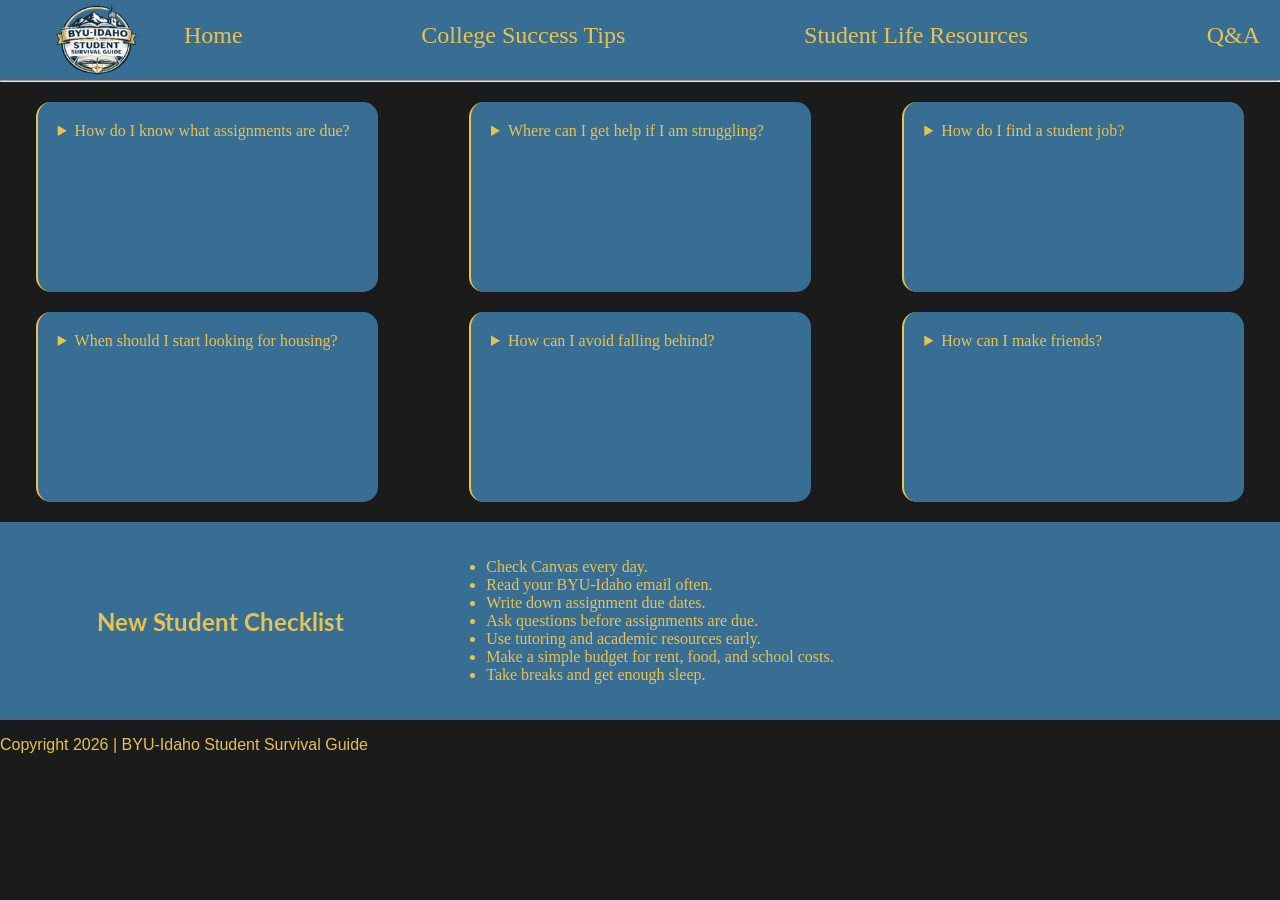
==== qa.html @ 258e2b06 "added Q&A" ====
<!DOCTYPE html>
<html lang="en">

<head>
    <meta charset="UTF-8">
    <meta name="viewport" content="width=device-width, initial-scale=1.0">
    <link rel="stylesheet" href="style.css">

    <title>Tips</title>
    <style>

    </style>
</head>

<body>

    <header>
        <div id="logo">
            <img src="images\Survival-Logo.png" alt="">
        </div>
        <div id="topnav">
            <a href="index.html">Home</a>
            <a href="successtips.html">College Success Tips </a>
            <a href="studentliferesources.html">Student Life Resources</a>
            <a href="qa.html">Q&A</a>
        </div>
    </header>
    <hr>
    <div id="qapage">
        <details>
            <summary>How do I know what assignments are due?</summary>
            <p>You can check your course syllabus, learning management system (e.g., Canvas), or communicate with your
                instructors for assignment details and due dates.</p>
        </details>
        <details>
            <summary>Where can I get help if I am struggling?</summary>
            <p>You can seek help from your instructors, classmates, or the tutoring center on campus.</p>
        </details>
        <details>
            <summary> How do I find a student job?</summary>
            <p>You can search for student jobs on the university's job board website, at local businesses ect.</p>
        </details>
        <details>
            <summary> When should I start looking for housing?</summary>
            <p>You should start looking for housing as early as possible, ideally several months before you need to move
                in.
            </p>
        </details>
        <details>
            <summary> How can I avoid falling behind?</summary>
            <p>You can stay organized, keep up with readings and assignments, and communicate with your instructors if
                you
                are having difficulty.</p>
        </details>
        <details>
            <summary>How can I make friends?</summary>
            <p>You can join clubs or organizations, participate in campus events, and engage in conversations with your
                peers.</p>
        </details>
    </div>

    <div id="checklist">
        <h2>New Student Checklist</h2>
        <ul>
            <li>Check Canvas every day.</li>
            <li>Read your BYU-Idaho email often.</li>
            <li>Write down assignment due dates.</li>
            <li>Ask questions before assignments are due.</li>
            <li>Use tutoring and academic resources early.</li>
            <li>Make a simple budget for rent, food,
            and school costs.</li>
            <li>Take breaks and get enough sleep.</li>
        </ul>

    </div>

    <footer>
        <p>
            Copyright 2026 | BYU-Idaho Student Survival Guide
        </p>
    </footer>
    </div>
</body>

</html>
---- style.css ----
@import url('https://fonts.googleapis.com/css2?family=Abril+Fatface&family=DM+Serif+Display:ital@0;1&family=Lato:ital,wght@0,100;0,300;0,400;0,700;0,900;1,100;1,300;1,400;1,700;1,900&family=Oranienbaum&family=PT+Serif:ital,wght@0,400;0,700;1,400;1,700&display=swap');

header {
    display: flex;
    gap: 10px;
    align-items: center;
    background-color: #396E94;
    height: 80px;
    color: #E7C24F;
    padding: 0 20px;

}

#topnav {
    display: flex;
    gap: 20px;
    justify-content: space-between;
    align-items: center;
    font-size: x-large;
    margin-bottom: 10px;
    text-align: center;
    width: 100%;

}

.hero {
    position: relative;
}

#welcome {
    max-width: 600px;
    position: absolute;
    top: 50%;
    left: 50%;
    transform: translate(-50%, -50%);
    background-color: rgba(0, 0, 0, .3);
    border-radius: 25px;
}

#welcome h2 {
    text-align: center;
    line-height: 1.5;
    margin: 0;
}

#top {
    display: flex;
    gap: 10px;
    align-items: center;
    justify-content: center;
    background-color: black;
    height: 38px;
    text-wrap: balance;
    font-size: small;
    text-align: center;

}

#logo img {
    width: 130px;
    height: 90px;
    margin: 0 12px;
}

.studentphoto img {
    width: 1fr;
    height: 500px;
}

#logo {
    align-self: flex-start;
    z-index: 10;
}

body {
    margin: 0;
    padding: 0;
    background-color: #1B1B1B;
    color: #E7C24F;
}

h1,
h2 {
    font-family: 'Lato';
}

p {
    font-family: Arial, Helvetica, sans-serif;
}

.hero img {
    width: 100%;
    height: 600px;
    object-fit: cover;
    display: block;
}

#aboutme {
    display: grid;
    grid-template-columns: 1fr 1fr;
    grid-template-rows: auto 1fr;
    align-items: start;
    margin-left: 10px;
    margin-top: 80px;
    column-gap: 80px;

}

#aboutme img {
    grid-column: 2/3;
    grid-row: 1/3;
    margin-top: 250px;
    border-radius: 10px;
}

#aboutme p {
    line-height: 1.5;

}

#aboutmetext {
    background-color: #A42212;
    border-radius: 15px;
    font-size: 20px;
    padding: 20px;
}

#collegetips {
    text-align: center;
}

#collegetips h2 {
    font-size: 38px;
}

#tipimgs {
    display: flex;
    justify-content: center;
    margin: 0 25% 0 25%;
    column-gap: 60px;
}

#tipimgs img {
    width: 300px;
    margin-bottom: 60px;
    border-radius: 10px;
}

footer {
    justify-content: center;
    text-align:left;
}

figcaption {
    font-size: x-large;
}

#stips img {
    width: 50vw;

}

a {
    text-decoration: none;
    color: #E7C24F;
}

a:hover {
    color: #ac9243;
}

.card {
    background-color: #A42212;
    border-radius: 15px;
    font-size: 20px;
    padding: 20px;
    width: 1fr;
    height: 1fr;
}

#tips {
    margin-top: 20px;
    display: grid;
    grid-template-columns: 1fr 1fr 1fr;
    gap: 20px;
    column-gap: 20px;
    place-items: center;
}

#stats {
    display: flex;
    flex-direction: row;
    width: 100%;
    gap: 20px;
    background-color: #396E94;
    padding-top: 40px;
    padding-bottom: 40px;


}

.stat {
    border-radius: 15px;
    gap: 20px;
    flex: 1;
    background-color: #1B1B1B;
    padding: 20px;
    display: flex;
    flex-direction: column;
    justify-content: center;
    align-items: center;
}

hr {
    margin: 0;
}

details {
    border-radius: 15px;
    gap: 20px;
    flex: 1;
    background-color: #396E94;
    padding: 20px;
    display: flex;
    flex-direction: column;
    justify-content: center;
    align-items: center;
    width: 300px;
    height: 150px;
    border-color: #E7C24F;
    border-left: 2px solid #E7C24F;

}

#qapage {
    margin-top: 20px;
    display: grid;
    grid-template-columns: 1fr 1fr 1fr;
    gap: 20px;
    column-gap: 20px;
    place-items: center;
}
#checklist {
    margin-top: 20px;
    display: grid;
    grid-template-columns: 1fr 1fr 1fr;
    gap: 20px;
    column-gap: 20px;
    place-items: center;
    padding: 20px;
    background-color: #396E94;
}

.footers {
    display: flex;
    flex-direction: column;
    gap: 10px;
    align-items:left;
    justify-content: center;
    background-color: #1B1B1B;
    padding-top: 20px;
    text-align: left;
    line-height: 1.5;
}

#footerlinks {
   display:grid;
   grid-template-columns: 1fr 1fr 1fr;
   font-size: 15px;
}
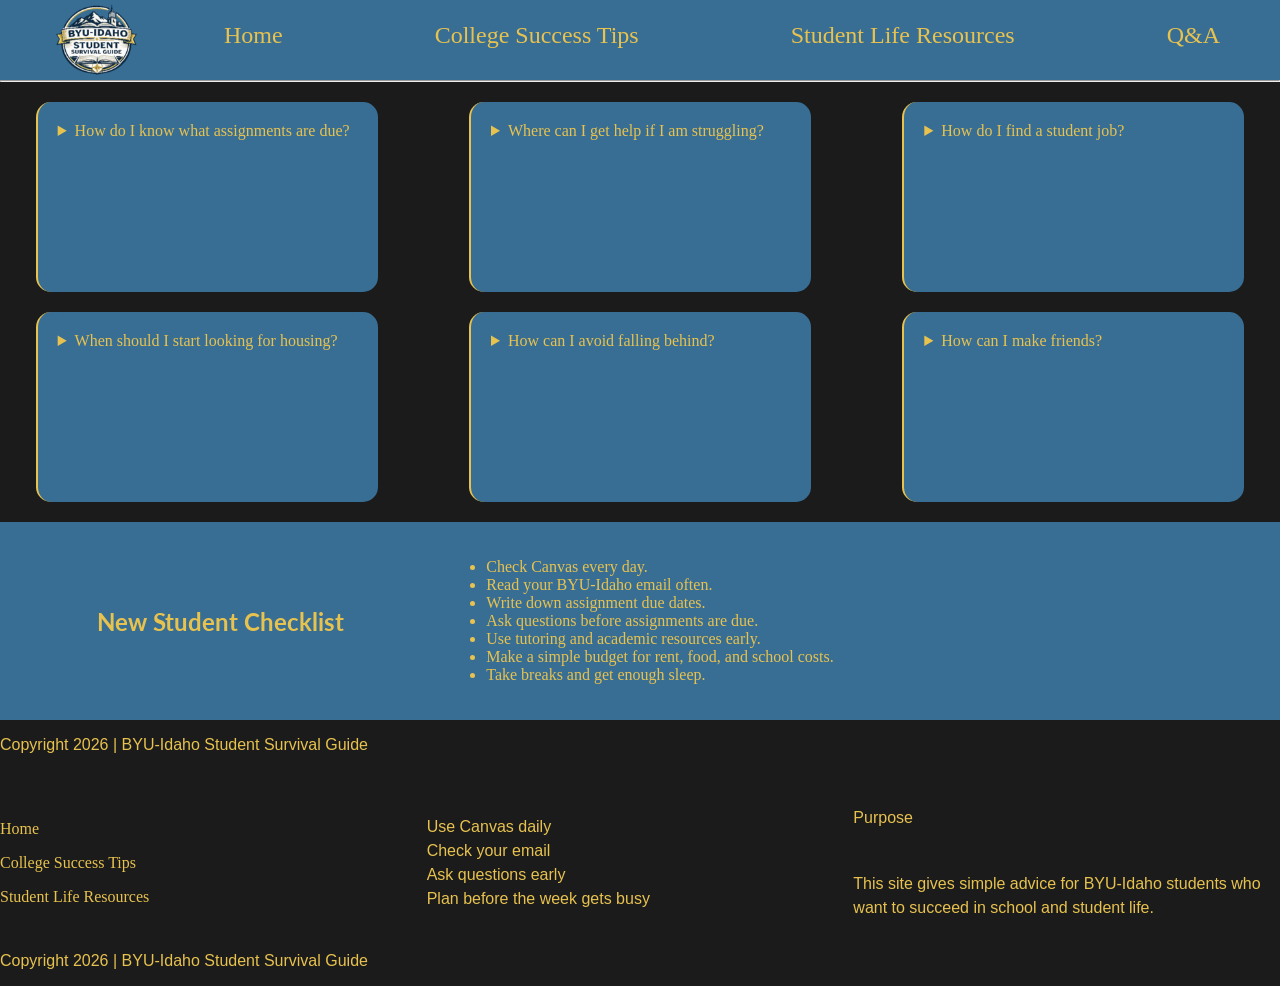
==== commit bb87db05: "small devices and other updates" ====
--- a/qa.html
+++ b/qa.html
@@ -7,9 +7,7 @@
     <link rel="stylesheet" href="style.css">
 
     <title>Tips</title>
-    <style>
-
-    </style>
+    <meta name="viewport" content="width=device-width, initial-scale=1.0">
 </head>
 
 <body>
@@ -68,7 +66,7 @@
             <li>Ask questions before assignments are due.</li>
             <li>Use tutoring and academic resources early.</li>
             <li>Make a simple budget for rent, food,
-            and school costs.</li>
+                and school costs.</li>
             <li>Take breaks and get enough sleep.</li>
         </ul>
 
@@ -80,6 +78,30 @@
         </p>
     </footer>
     </div>
+    <div id="footerlinks">
+        <div class="footers">
+            <a href="index.html">Home</a>
+            <a href="successtips.html">College Success Tips</a>
+            <a href="studentliferesources.html">Student Life Resources </a>
+        </div>
+        <div class="footers">
+            <p>Use Canvas daily <br>
+                Check your email <br>
+                Ask questions early<br>
+                Plan before the week gets busy</p>
+        </div>
+        <div class="footers">
+            <p>Purpose</p>
+            <p>This site gives simple advice for BYU-Idaho students
+                who want to succeed in school and student life.</p>
+        </div>
+    </div>
+    <footer>
+        <p>
+            Copyright 2026 | BYU-Idaho Student Survival Guide
+        </p>
+    </footer>
+    </div>
 </body>
 
 </html>
--- a/style.css
+++ b/style.css
@@ -20,6 +20,7 @@
     margin-bottom: 10px;
     text-align: center;
     width: 100%;
+    padding: 40px;
 
 }
 
@@ -148,7 +149,7 @@
 
 footer {
     justify-content: center;
-    text-align:left;
+    text-align: left;
 }
 
 figcaption {
@@ -240,6 +241,7 @@
     column-gap: 20px;
     place-items: center;
 }
+
 #checklist {
     margin-top: 20px;
     display: grid;
@@ -255,7 +257,7 @@
     display: flex;
     flex-direction: column;
     gap: 10px;
-    align-items:left;
+    align-items: left;
     justify-content: center;
     background-color: #1B1B1B;
     padding-top: 20px;
@@ -264,7 +266,138 @@
 }
 
 #footerlinks {
-   display:grid;
-   grid-template-columns: 1fr 1fr 1fr;
-   font-size: 15px;
+    display: grid;
+    grid-template-columns: 1fr 1fr 1fr;
+}
+
+@media (min-width: 769px) and (max-width: 1024px) {
+    #aboutme {
+        column-gap: 40px;
+        padding: 0 20px;
+    }
+
+    .studentphoto img {
+        width: 100%;
+        height: auto;
+        margin-top: 50px;
+    }
+
+    #tipimgs figure {
+        margin: 0;
+    }
+
+    #tipimgs img {
+        width: 100%;
+        height: auto;
+        height: auto;
+
+    }
+
+    #tips,
+    #qapage,
+    #checklist {
+        gap: 20px;
+        padding: 0 20px;
+    }
+}
+
+@media (max-width:768px) {
+
+    #top {
+        font-size: small;
+        padding: 10%;
+    }
+
+    header {
+        flex-direction: column;
+        height: auto;
+        padding: 10px;
+        gap: 15px;
+
+    }
+
+    #topnav {
+        flex-direction: column;
+        font-size: medium;
+        gap: 10px;
+    }
+
+    #logo {
+        align-self: center;
+    }
+
+    #welcome {
+        width: 90%;
+        padding: 10px;
+    }
+
+    #welcome h2 {
+        font-size: 1rem;
+    }
+
+    #aboutme {
+        grid-template-columns: 1fr;
+        margin-left: 0;
+        padding: 0 20px;
+    }
+
+    #aboutme img {
+        grid-column: 1/2;
+        grid-row: 2/3;
+        margin-top: 20px;
+        width: 100%;
+        height: auto;
+    }
+
+    #tipimgs {
+        width: 100%;
+        margin-bottom: 20px;
+        flex-direction: column;
+        margin: 0 !important;
+    }
+
+    #tipimgs figure {
+        margin: 0;
+        display: flex;
+        flex-direction: column;
+        align-items: center;
+        width: 100%;
+    }
+
+    #tipsimg img {
+        width: 100%;
+        height: auto;
+        margin-bottom: 20px;
+
+
+    }
+
+    #stats {
+        flex-direction: column;
+    }
+
+    #tips,
+    #qapage,
+    #checklist {
+        grid-template-columns: 1fr;
+        padding: 20px;
+    }
+
+    details {
+        width: 100%;
+        height: auto;
+        box-sizing: border-box;
+    }
+
+    #footerlinks {
+        grid-template-columns: 1fr;
+        text-align: center;
+        gap: 20px;
+        padding: 20px;
+    }
+
+    .footers {
+        text-align: center;
+        align-items: center;
+    }
 }
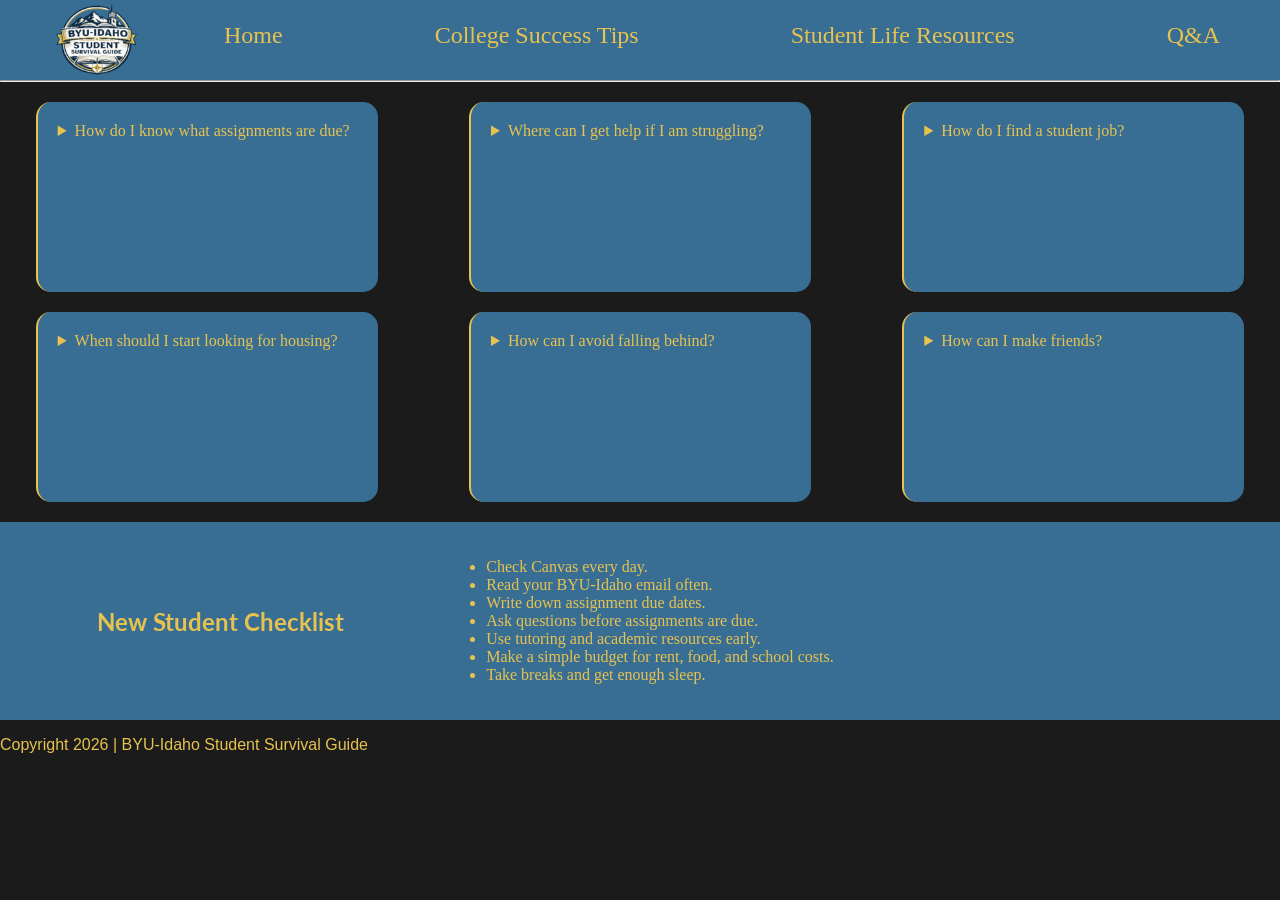
==== commit 74e2a131: "updated footers" ====
--- a/qa.html
+++ b/qa.html
@@ -6,7 +6,7 @@
     <meta name="viewport" content="width=device-width, initial-scale=1.0">
     <link rel="stylesheet" href="style.css">
 
-    <title>Tips</title>
+    <title>Q&A</title>
     <meta name="viewport" content="width=device-width, initial-scale=1.0">
 </head>
 
@@ -14,7 +14,7 @@
 
     <header>
         <div id="logo">
-            <img src="images\Survival-Logo.png" alt="">
+            <img src="images/Survival-Logo.png" alt="">
         </div>
         <div id="topnav">
             <a href="index.html">Home</a>
@@ -71,37 +71,12 @@
         </ul>
 
     </div>
-
+    
     <footer>
         <p>
             Copyright 2026 | BYU-Idaho Student Survival Guide
         </p>
     </footer>
-    </div>
-    <div id="footerlinks">
-        <div class="footers">
-            <a href="index.html">Home</a>
-            <a href="successtips.html">College Success Tips</a>
-            <a href="studentliferesources.html">Student Life Resources </a>
-        </div>
-        <div class="footers">
-            <p>Use Canvas daily <br>
-                Check your email <br>
-                Ask questions early<br>
-                Plan before the week gets busy</p>
-        </div>
-        <div class="footers">
-            <p>Purpose</p>
-            <p>This site gives simple advice for BYU-Idaho students
-                who want to succeed in school and student life.</p>
-        </div>
-    </div>
-    <footer>
-        <p>
-            Copyright 2026 | BYU-Idaho Student Survival Guide
-        </p>
-    </footer>
-    </div>
 </body>
 
 </html>
--- a/style.css
+++ b/style.css
@@ -62,10 +62,14 @@
     height: 90px;
     margin: 0 12px;
 }
-
+.studentphoto{
+ padding-right: 40px;
+ padding-bottom: 20px;
+}
 .studentphoto img {
-    width: 1fr;
+    width: 100%;
     height: 500px;
+    object-fit: cover;
 }
 
 #logo {
@@ -175,8 +179,8 @@
     border-radius: 15px;
     font-size: 20px;
     padding: 20px;
-    width: 1fr;
-    height: 1fr;
+    width: 90%;
+    height: 80%;
 }
 
 #tips {
@@ -184,8 +188,6 @@
     display: grid;
     grid-template-columns: 1fr 1fr 1fr;
     gap: 20px;
-    column-gap: 20px;
-    place-items: center;
 }
 
 #stats {
@@ -257,7 +259,7 @@
     display: flex;
     flex-direction: column;
     gap: 10px;
-    align-items: left;
+    align-items:flex-start;
     justify-content: center;
     background-color: #1B1B1B;
     padding-top: 20px;
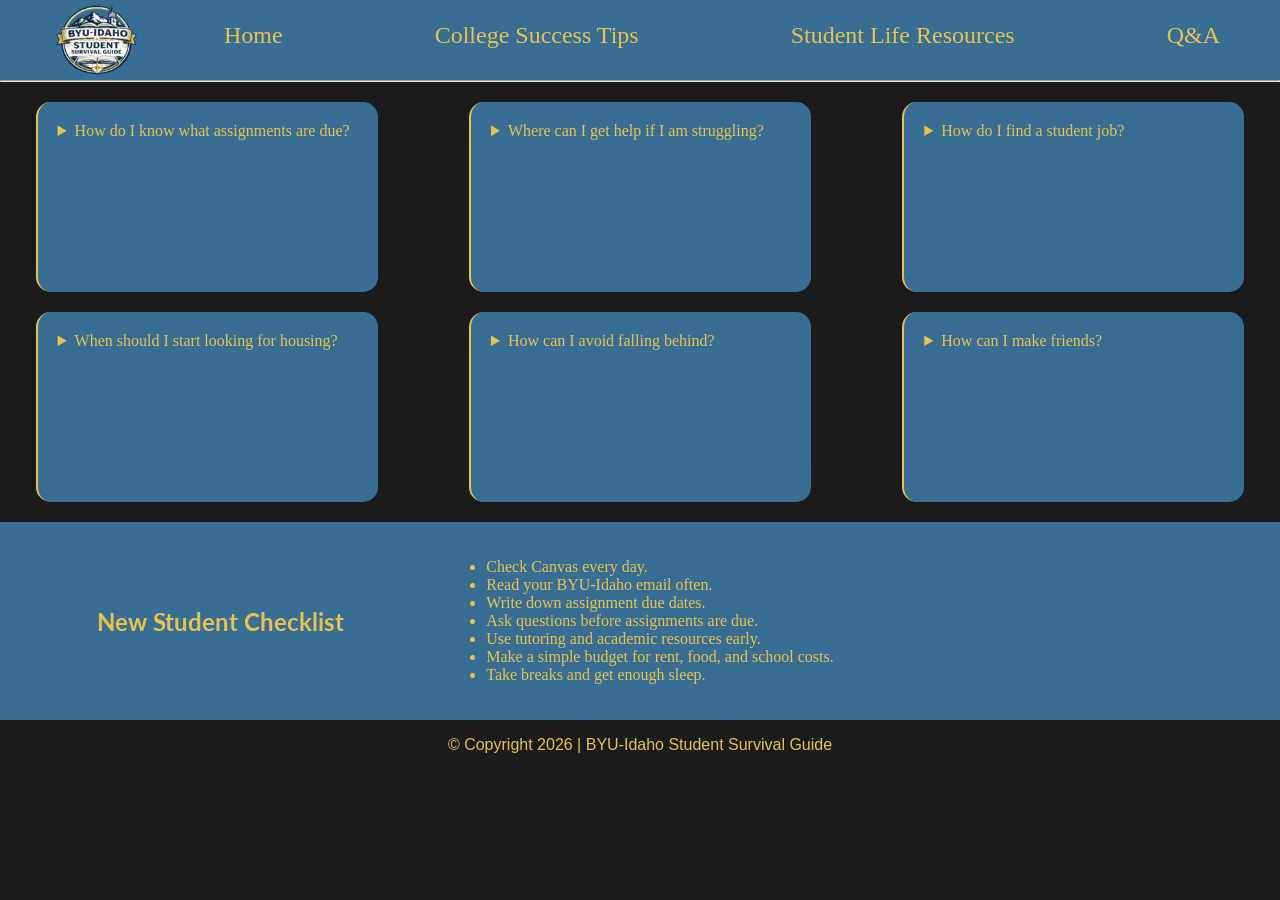
==== commit 7393ea05: "footer" ====
--- a/qa.html
+++ b/qa.html
@@ -74,7 +74,7 @@
     
     <footer>
         <p>
-            Copyright 2026 | BYU-Idaho Student Survival Guide
+           &copy Copyright 2026 | BYU-Idaho Student Survival Guide
         </p>
     </footer>
 </body>
--- a/style.css
+++ b/style.css
@@ -153,7 +153,7 @@
 
 footer {
     justify-content: center;
-    text-align: left;
+    text-align: center;
 }
 
 figcaption {
